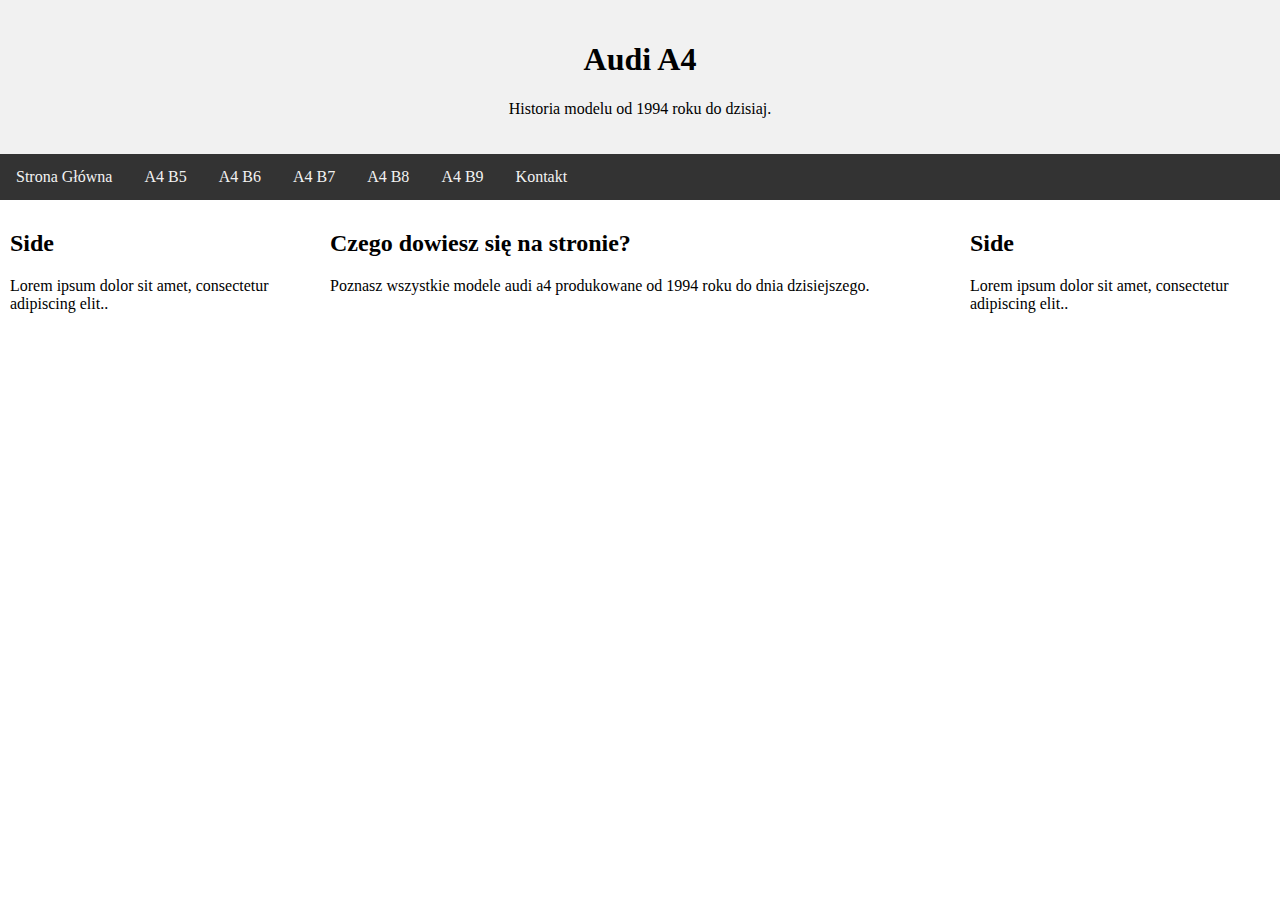
==== index.html @ a76718d5 "Update index.html" ====
<!DOCTYPE html>
<html>
<head>
<title>Strona główna</title>
<meta charset="utf-8">
<meta name="viewport" content="width=device-width, initial-scale=1">
<style>
* {
  box-sizing: border-box;
}

body {
  margin: 0;
}

/* Style the header */
.header {
  background-color: #f1f1f1;
  padding: 20px;
  text-align: center;
}

/* Style the top navigation bar */
.topnav {
  overflow: hidden;
  background-color: #333;
}

/* Style the topnav links */
.topnav a {
  float: left;
  display: block;
  color: #f2f2f2;
  text-align: center;
  padding: 14px 16px;
  text-decoration: none;
}

/* Change color on hover */
.topnav a:hover {
  background-color: #ddd;
  color: black;
}

/* Create three unequal columns that floats next to each other */
.column {
  float: left;
  padding: 10px;
}

/* Left and right column */
.column.side {
  width: 25%;
}

/* Middle column */
.column.middle {
  width: 50%;
}

/* Clear floats after the columns */
.row:after {
  content: "";
  display: table;
  clear: both;
}

/* Responsive layout - makes the three columns stack on top of each other instead of next to each other */
@media screen and (max-width: 600px) {
  .column.side, .column.middle {
    width: 100%;
  }
}
</style>
</head>
<body>

<div class="header">
  <h1>Audi A4</h1>
  <p>Historia modelu od 1994 roku do dzisiaj.</p>
</div>

<div class="topnav">
  <a href="index.html">Strona Główna</a>
  <a href="a4b5.html">A4 B5</a>
  <a href="a4b6.html">A4 B6</a>
  <a href="a4b7.html">A4 B7</a>
  <a href="a4b8.html">A4 B8</a>
  <a href="a4b9.html">A4 B9</a>
  <a href="kontakt.html">Kontakt</a>
</div>

<div class="row">
  <div class="column side">
    <h2>Side</h2>
    <p>Lorem ipsum dolor sit amet, consectetur adipiscing elit..</p>
  </div>
  
  <div class="column middle">
    <h2>Czego dowiesz się na stronie?</h2>
    <p>Poznasz wszystkie modele audi a4 produkowane od 1994 roku do dnia dzisiejszego.</p>
  </div>
  
  <div class="column side">
    <h2>Side</h2>
    <p>Lorem ipsum dolor sit amet, consectetur adipiscing elit..</p>
  </div>
</div>
  
</body>
</html>
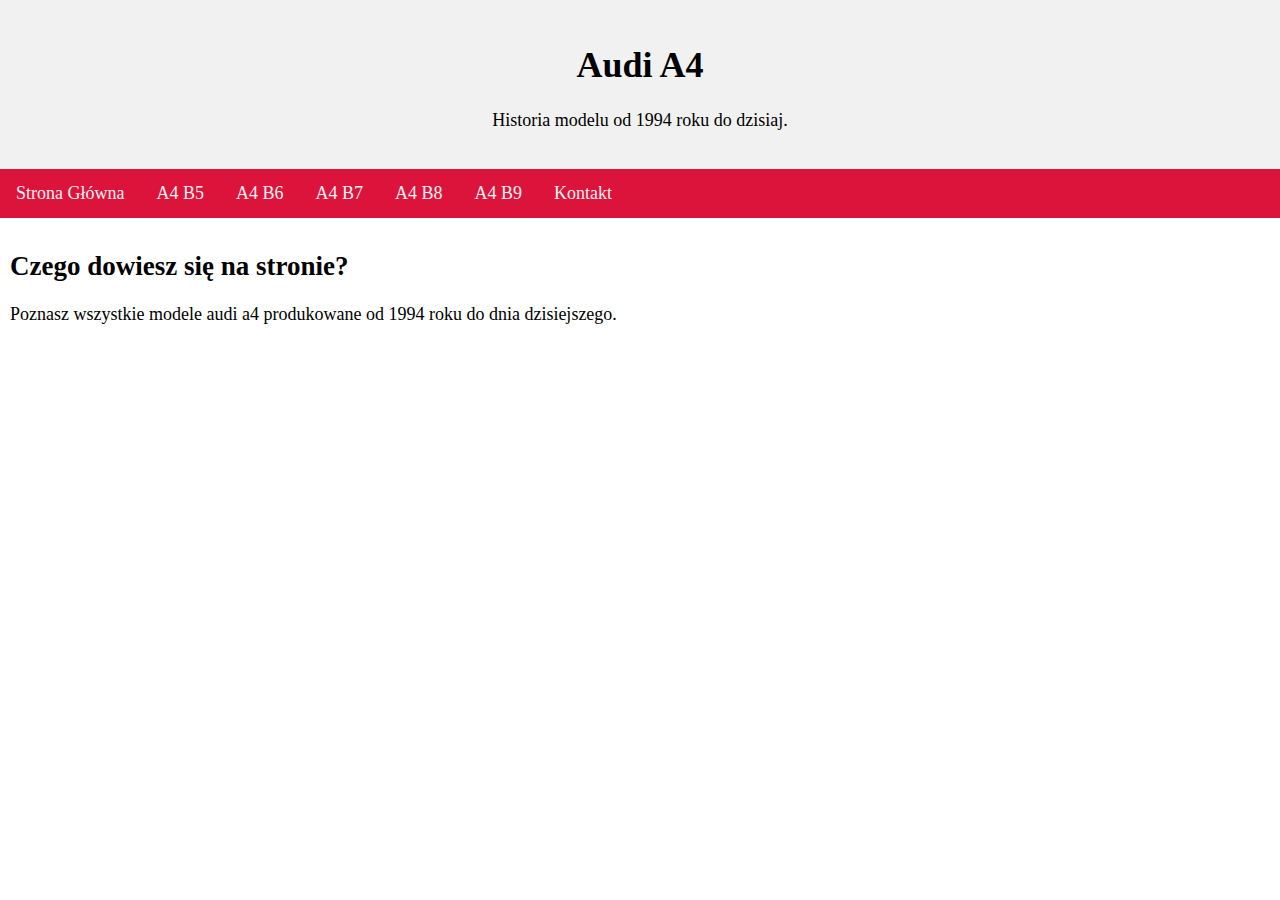
==== commit e36b5dd8: "Add files via upload" ====
--- a/index.html
+++ b/index.html
@@ -4,74 +4,7 @@
 <title>Strona główna</title>
 <meta charset="utf-8">
 <meta name="viewport" content="width=device-width, initial-scale=1">
-<style>
-* {
-  box-sizing: border-box;
-}
-
-body {
-  margin: 0;
-}
-
-/* Style the header */
-.header {
-  background-color: #f1f1f1;
-  padding: 20px;
-  text-align: center;
-}
-
-/* Style the top navigation bar */
-.topnav {
-  overflow: hidden;
-  background-color: #333;
-}
-
-/* Style the topnav links */
-.topnav a {
-  float: left;
-  display: block;
-  color: #f2f2f2;
-  text-align: center;
-  padding: 14px 16px;
-  text-decoration: none;
-}
-
-/* Change color on hover */
-.topnav a:hover {
-  background-color: #ddd;
-  color: black;
-}
-
-/* Create three unequal columns that floats next to each other */
-.column {
-  float: left;
-  padding: 10px;
-}
-
-/* Left and right column */
-.column.side {
-  width: 25%;
-}
-
-/* Middle column */
-.column.middle {
-  width: 50%;
-}
-
-/* Clear floats after the columns */
-.row:after {
-  content: "";
-  display: table;
-  clear: both;
-}
-
-/* Responsive layout - makes the three columns stack on top of each other instead of next to each other */
-@media screen and (max-width: 600px) {
-  .column.side, .column.middle {
-    width: 100%;
-  }
-}
-</style>
+<link rel="stylesheet" href="style.css">
 </head>
 <body>
 
@@ -92,18 +25,11 @@
 
 <div class="row">
   <div class="column side">
-    <h2>Side</h2>
-    <p>Lorem ipsum dolor sit amet, consectetur adipiscing elit..</p>
+   <h2>Czego dowiesz się na stronie?</h2>
+   <p>Poznasz wszystkie modele audi a4 produkowane od 1994 roku do dnia dzisiejszego.</p>
   </div>
   
   <div class="column middle">
-    <h2>Czego dowiesz się na stronie?</h2>
-    <p>Poznasz wszystkie modele audi a4 produkowane od 1994 roku do dnia dzisiejszego.</p>
-  </div>
-  
-  <div class="column side">
-    <h2>Side</h2>
-    <p>Lorem ipsum dolor sit amet, consectetur adipiscing elit..</p>
   </div>
 </div>
   
--- a/style.css
+++ b/style.css
@@ -0,0 +1,77 @@
+* {
+  box-sizing: border-box;
+}
+
+body {
+  margin: 0;
+}
+
+/* Style the header */
+.header {
+  background-color: #f1f1f1;
+  padding: 20px;
+  text-align: center;
+  font-size: 18px;
+  font-family: Verdana;
+}
+
+/* Style the top navigation bar */
+.topnav {
+  overflow: hidden;
+  background-color: #DC143C;
+  font-size: 18px;
+  font-family: Verdana;
+}
+
+/* Style the topnav links */
+.topnav a {
+  float: left;
+  display: block;
+  color: #f2f2f2;
+  text-align: center;
+  padding: 14px 16px;
+  text-decoration: none;
+}
+
+/* Change color on hover */
+.topnav a:hover {
+  background-color: #ddd;
+  color: black;
+}
+
+/* Create three unequal columns that floats next to each other */
+.column {
+  float: left;
+  padding: 10px;
+  font-size: 18px;
+  font-family: Verdana;
+}
+
+/* Left and right column */
+.column.side {
+  width: 80%;
+  font-size: 18px;
+  font-family: Verdana;
+}
+
+/* Middle column */
+.column.middle {
+  width: 10%;
+  text-align: justify;
+  font-size: 16px;
+  font-family: Verdana;
+}
+
+/* Clear floats after the columns */
+.row:after {
+  content: "";
+  display: table;
+  clear: both;
+}
+
+/* Responsive layout - makes the three columns stack on top of each other instead of next to each other */
+@media screen and (max-width: 600px) {
+  .column.side, .column.middle {
+    width: 100%;
+  }
+}
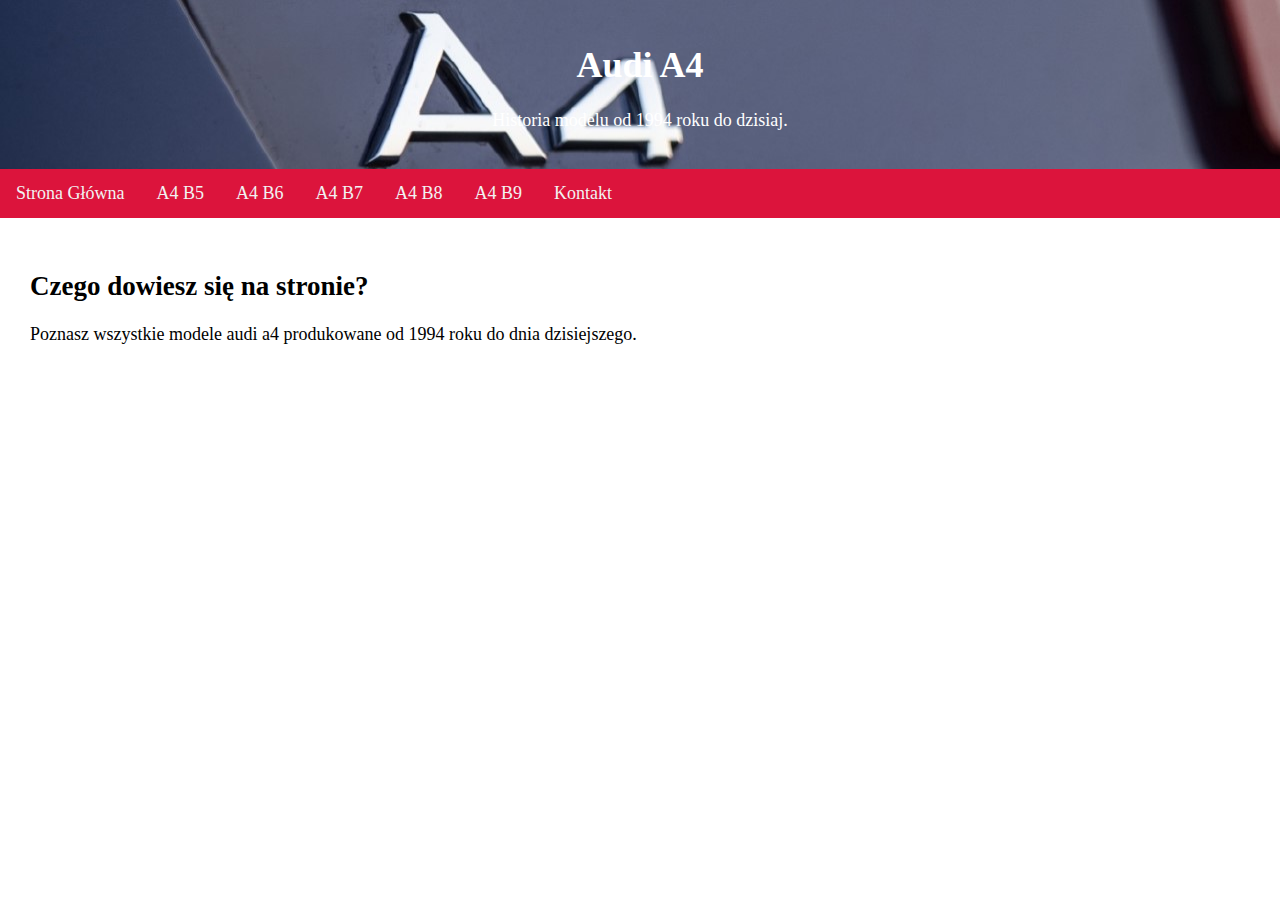
==== commit 89556e86: "Add files via upload" ====
--- a/index.html
+++ b/index.html
@@ -24,12 +24,12 @@
 </div>
 
 <div class="row">
-  <div class="column side">
+  <div class="column left">
    <h2>Czego dowiesz się na stronie?</h2>
    <p>Poznasz wszystkie modele audi a4 produkowane od 1994 roku do dnia dzisiejszego.</p>
   </div>
   
-  <div class="column middle">
+  <div class="column right">
   </div>
 </div>
   
--- a/style.css
+++ b/style.css
@@ -6,16 +6,15 @@
   margin: 0;
 }
 
-/* Style the header */
 .header {
-  background-color: #f1f1f1;
+  background-image: url("background2.jpg");
   padding: 20px;
   text-align: center;
   font-size: 18px;
   font-family: Verdana;
+  color: #ffffff;
 }
 
-/* Style the top navigation bar */
 .topnav {
   overflow: hidden;
   background-color: #DC143C;
@@ -23,7 +22,6 @@
   font-family: Verdana;
 }
 
-/* Style the topnav links */
 .topnav a {
   float: left;
   display: block;
@@ -33,45 +31,36 @@
   text-decoration: none;
 }
 
-/* Change color on hover */
 .topnav a:hover {
   background-color: #ddd;
   color: black;
 }
 
-/* Create three unequal columns that floats next to each other */
 .column {
   float: left;
-  padding: 10px;
+  padding: 30px;
   font-size: 18px;
   font-family: Verdana;
 }
 
-/* Left and right column */
-.column.side {
+.left {
   width: 80%;
+  text-align: justify;
   font-size: 18px;
   font-family: Verdana;
 }
 
-/* Middle column */
-.column.middle {
-  width: 10%;
-  text-align: justify;
+.right {
+  width: 15%;
+  text-align: left;
   font-size: 16px;
   font-family: Verdana;
 }
 
-/* Clear floats after the columns */
 .row:after {
   content: "";
   display: table;
   clear: both;
 }
 
-/* Responsive layout - makes the three columns stack on top of each other instead of next to each other */
-@media screen and (max-width: 600px) {
-  .column.side, .column.middle {
-    width: 100%;
-  }
 }
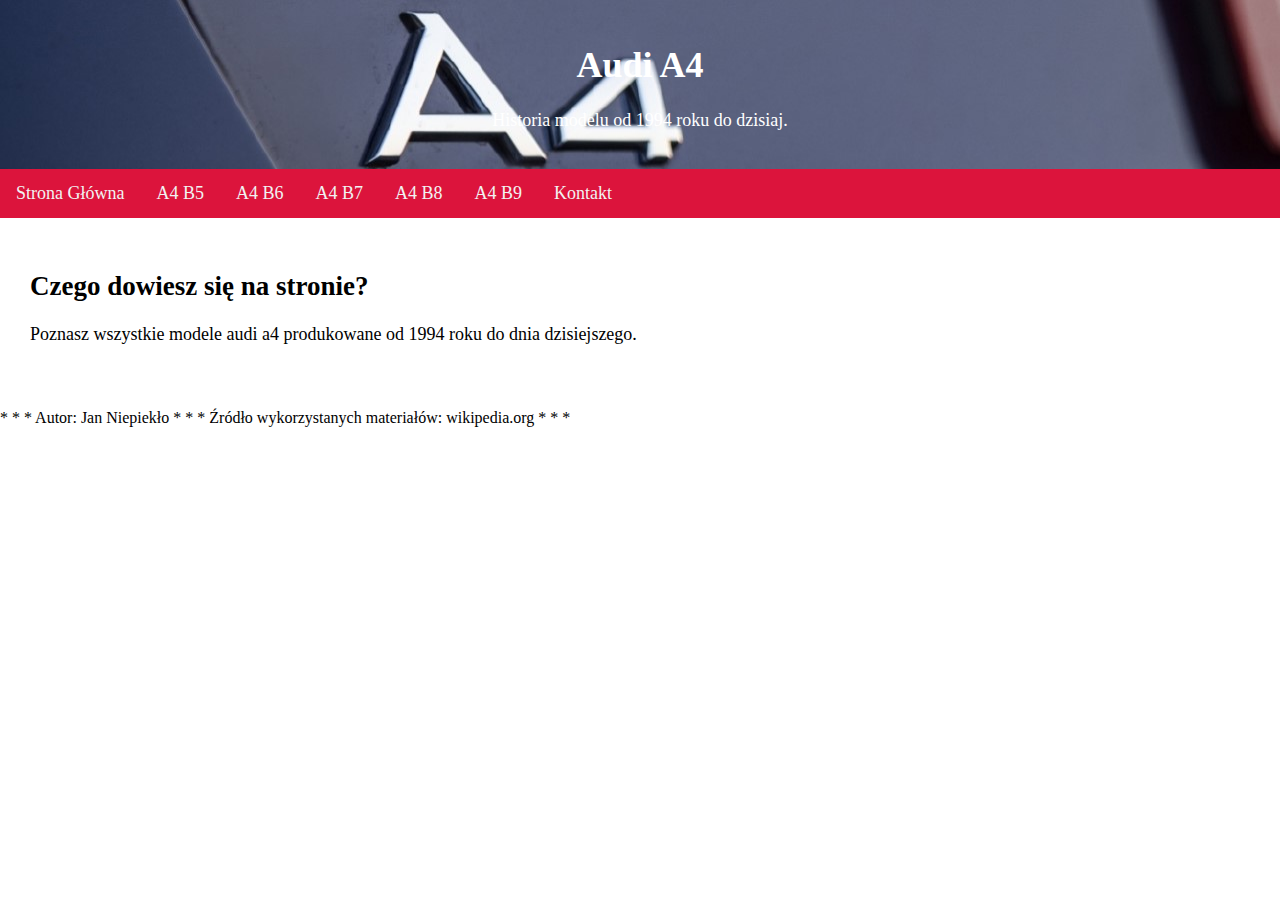
==== commit a012a6bf: "Add files via upload" ====
--- a/index.html
+++ b/index.html
@@ -32,6 +32,11 @@
   <div class="column right">
   </div>
 </div>
+
+<div class="footer">
+    <p>* * * Autor: Jan Niepiekło * * * Źródło wykorzystanych materiałów: wikipedia.org * * *</p>
+    <p></p>
+</div>
   
 </body>
 </html>
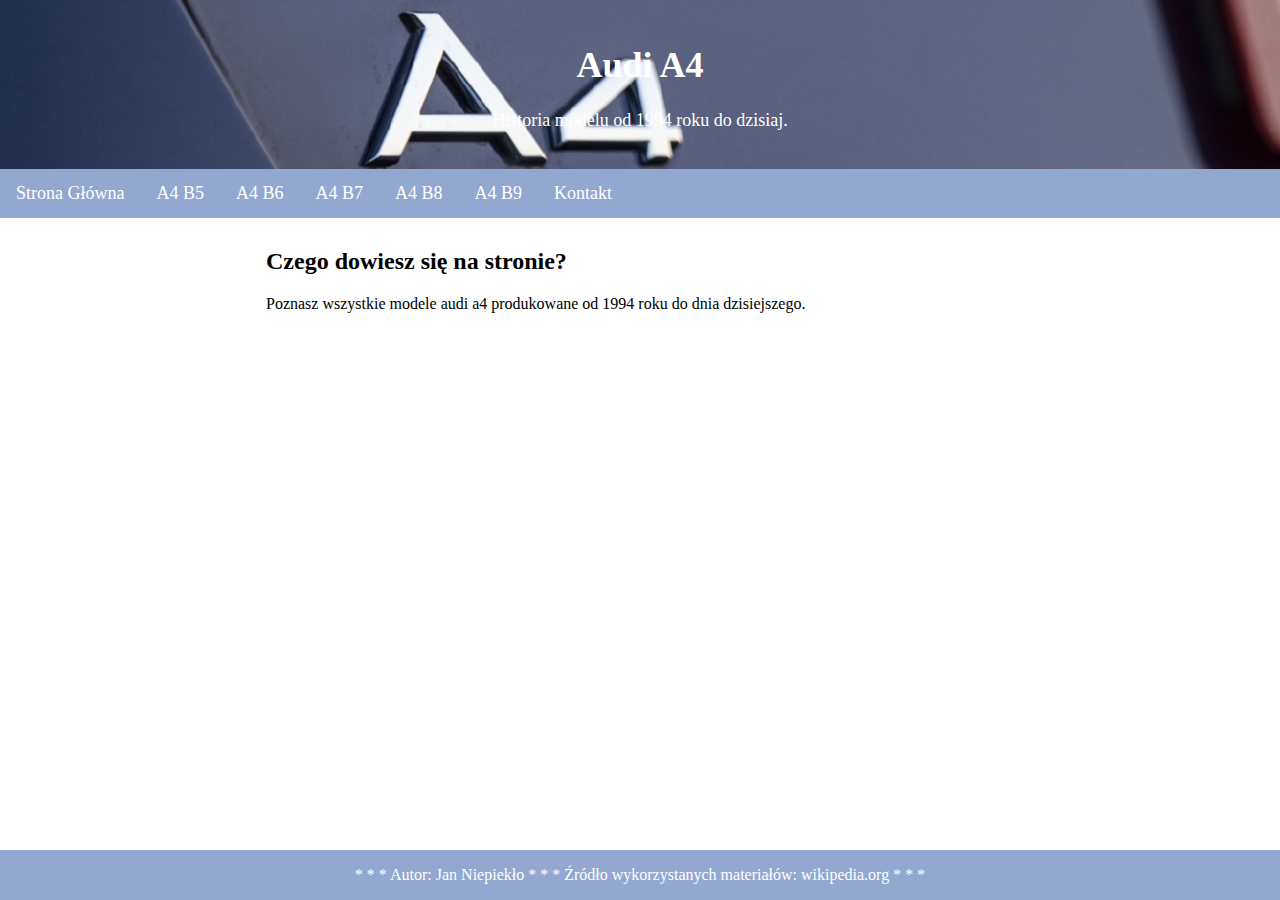
==== commit cb1fe31c: "Add files via upload" ====
--- a/index.html
+++ b/index.html
@@ -25,6 +25,10 @@
 
 <div class="row">
   <div class="column left">
+
+  </div>
+  
+  <div class="column center">
    <h2>Czego dowiesz się na stronie?</h2>
    <p>Poznasz wszystkie modele audi a4 produkowane od 1994 roku do dnia dzisiejszego.</p>
   </div>
--- a/style.css
+++ b/style.css
@@ -17,7 +17,7 @@
 
 .topnav {
   overflow: hidden;
-  background-color: #DC143C;
+  background-color: #92A8D1;
   font-size: 18px;
   font-family: Verdana;
 }
@@ -25,7 +25,7 @@
 .topnav a {
   float: left;
   display: block;
-  color: #f2f2f2;
+  color: #ffffff;
   text-align: center;
   padding: 14px 16px;
   text-decoration: none;
@@ -38,24 +38,34 @@
 
 .column {
   float: left;
-  padding: 30px;
-  font-size: 18px;
+  padding: 10px;
+  margin-bottom: 40px;
+}
+
+/*.column.side {
+  width: 20%;
+  font-size: 16px;
+  font-family: Verdana;
+}*/
+.column.left {
+  width: 20%;
+  font-size: 16px;
   font-family: Verdana;
 }
 
-.left {
-  width: 80%;
+.column.center {
+  width: 60%;
+  font-size: 16px;
+  font-family: Verdana;
   text-align: justify;
-  font-size: 18px;
+}
+
+.column.right {
+  width: 20%;
+  font-size: 16px;
   font-family: Verdana;
 }
 
-.right {
-  width: 15%;
-  text-align: left;
-  font-size: 16px;
-  font-family: Verdana;
-}
 
 .row:after {
   content: "";
@@ -63,4 +73,43 @@
   clear: both;
 }
 
+
+@media screen and (max-width: 600px) {
+  .column.side, .column.middle {
+    width: 100%;
+  }
 }
+
+.footer {
+  position: fixed;
+  left: 0;
+  bottom: 0;
+  width: 100%;
+  background-color: #92A8D1;
+  color: #ffffff;
+  text-align: center;
+  font-size: 16px;
+  font-family: Verdana;
+}
+
+div.gallery {
+  margin: 5px;
+  border: 1px solid #ccc;
+  float: left;
+  width: 300px;
+  height: 200px;
+}
+
+div.gallery:hover {
+  border: 1px solid #777;
+}
+
+div.gallery img {
+  width: 100%;
+  height: auto;
+}
+
+div.desc {
+  padding: 15px;
+  text-align: center;
+}
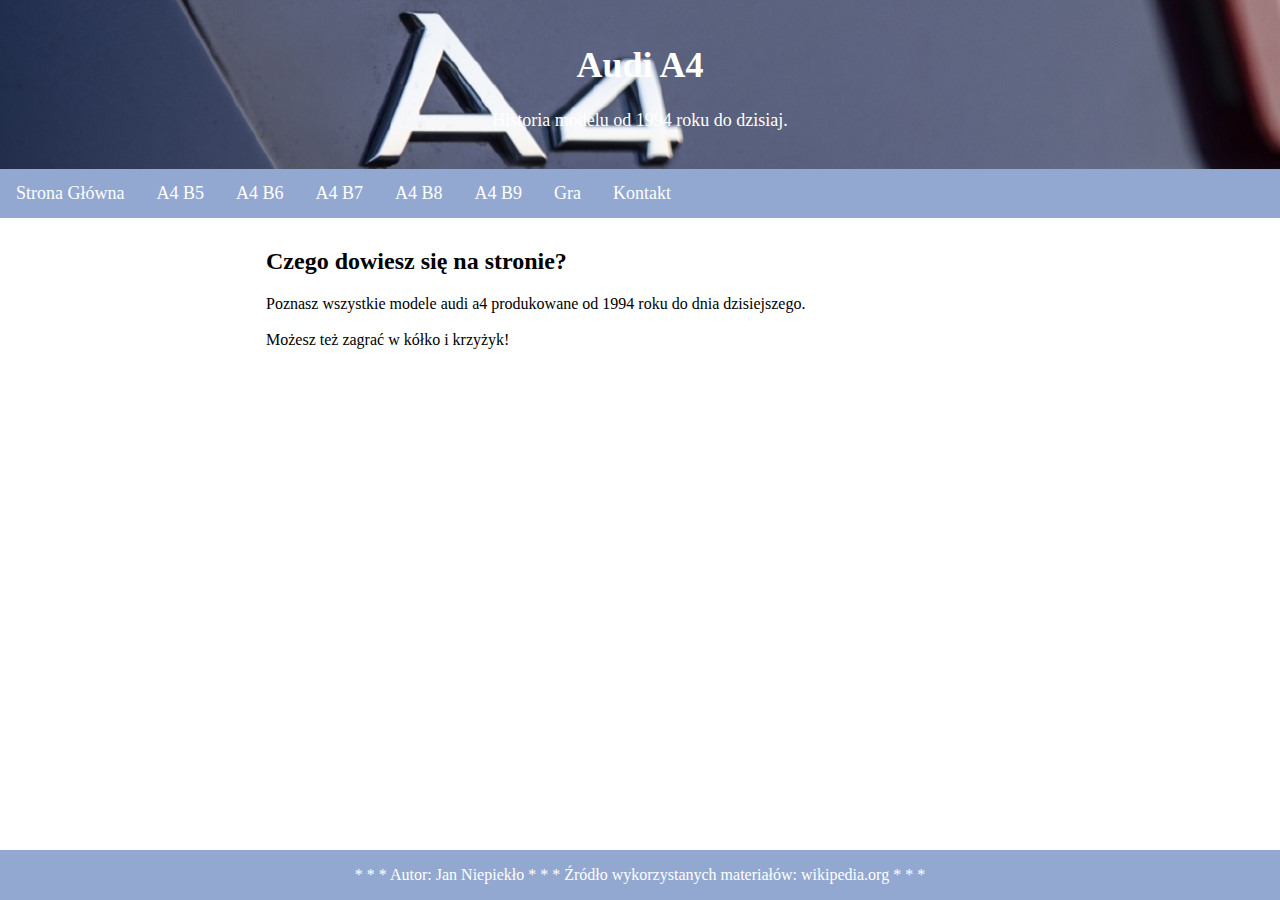
==== commit 138574ad: "Add files via upload" ====
--- a/index.html
+++ b/index.html
@@ -20,6 +20,7 @@
   <a href="a4b7.html">A4 B7</a>
   <a href="a4b8.html">A4 B8</a>
   <a href="a4b9.html">A4 B9</a>
+  <a href="gra.html">Gra</a>
   <a href="kontakt.html">Kontakt</a>
 </div>
 
@@ -30,7 +31,8 @@
   
   <div class="column center">
    <h2>Czego dowiesz się na stronie?</h2>
-   <p>Poznasz wszystkie modele audi a4 produkowane od 1994 roku do dnia dzisiejszego.</p>
+   <p>Poznasz wszystkie modele audi a4 produkowane od 1994 roku do dnia dzisiejszego.
+   <br><br> Możesz też zagrać w kółko i krzyżyk!</p>
   </div>
   
   <div class="column right">
--- a/style.css
+++ b/style.css
@@ -42,11 +42,6 @@
   margin-bottom: 40px;
 }
 
-/*.column.side {
-  width: 20%;
-  font-size: 16px;
-  font-family: Verdana;
-}*/
 .column.left {
   width: 20%;
   font-size: 16px;
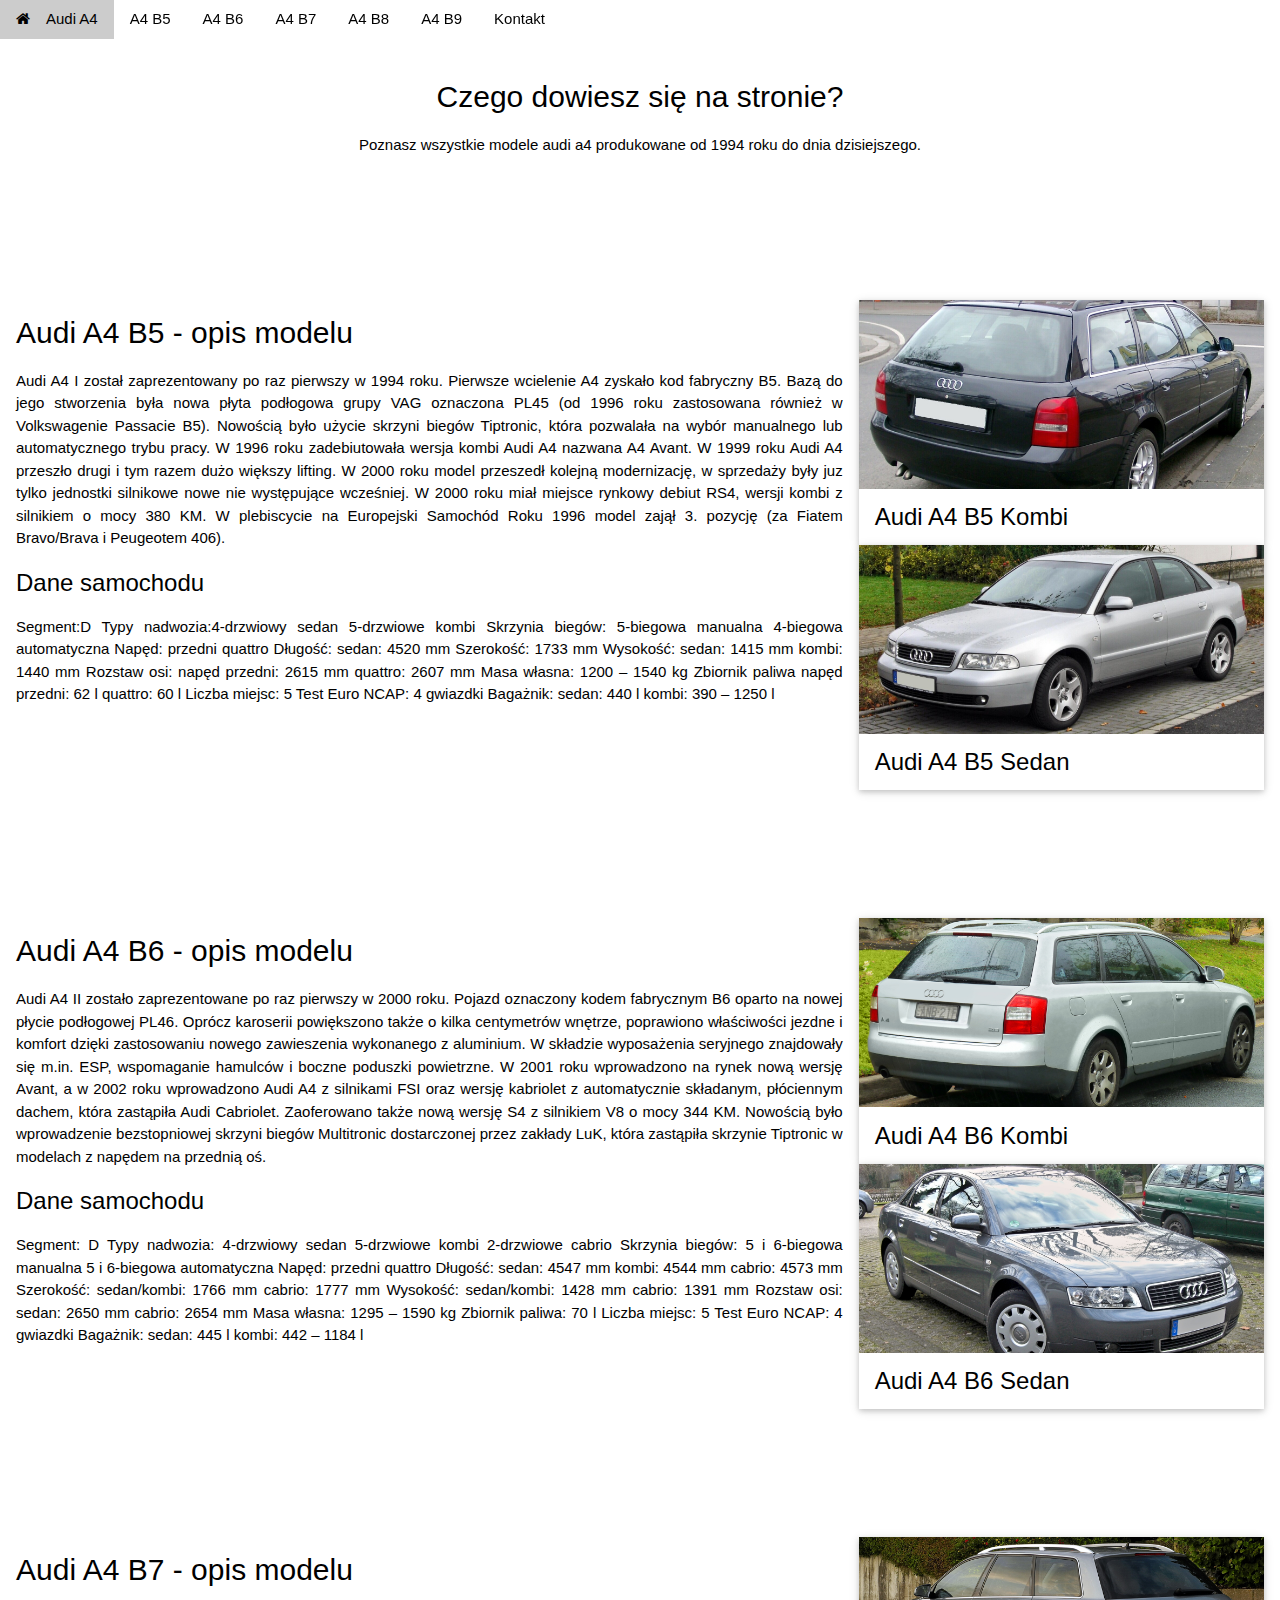
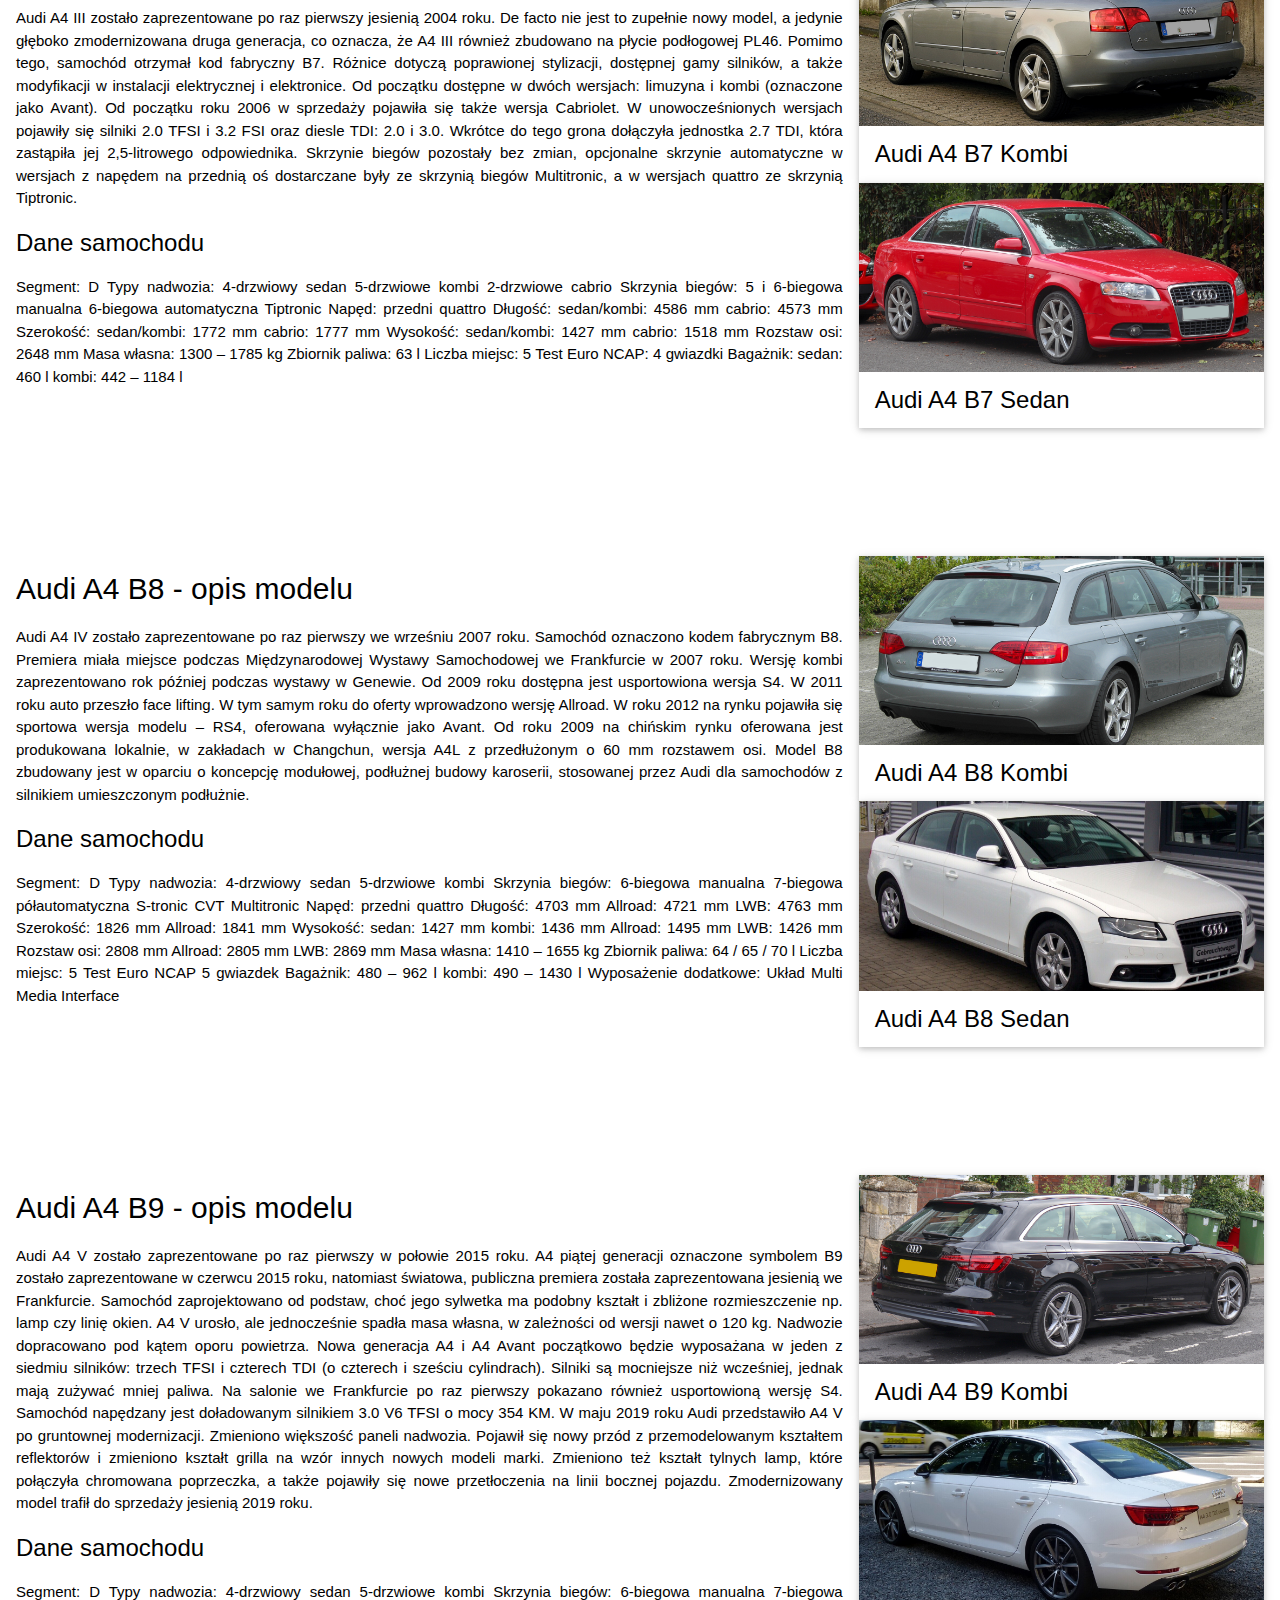
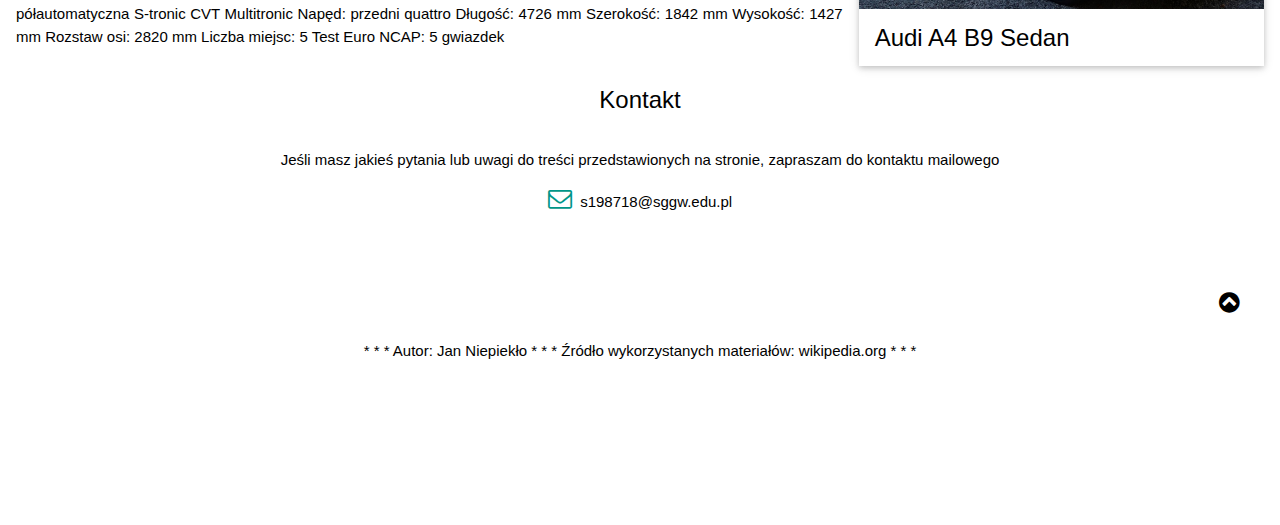
==== commit c3e450e0: "Add files via upload" ====
--- a/index.html
+++ b/index.html
@@ -1,48 +1,277 @@
-<!DOCTYPE html>
-<html>
-<head>
-<title>Strona główna</title>
-<meta charset="utf-8">
-<meta name="viewport" content="width=device-width, initial-scale=1">
-<link rel="stylesheet" href="style.css">
-</head>
-<body>
-
-<div class="header">
-  <h1>Audi A4</h1>
-  <p>Historia modelu od 1994 roku do dzisiaj.</p>
-</div>
-
-<div class="topnav">
-  <a href="index.html">Strona Główna</a>
-  <a href="a4b5.html">A4 B5</a>
-  <a href="a4b6.html">A4 B6</a>
-  <a href="a4b7.html">A4 B7</a>
-  <a href="a4b8.html">A4 B8</a>
-  <a href="a4b9.html">A4 B9</a>
-  <a href="gra.html">Gra</a>
-  <a href="kontakt.html">Kontakt</a>
-</div>
-
-<div class="row">
-  <div class="column left">
-
-  </div>
-  
-  <div class="column center">
-   <h2>Czego dowiesz się na stronie?</h2>
-   <p>Poznasz wszystkie modele audi a4 produkowane od 1994 roku do dnia dzisiejszego.
-   <br><br> Możesz też zagrać w kółko i krzyżyk!</p>
-  </div>
-  
-  <div class="column right">
-  </div>
-</div>
-
-<div class="footer">
-    <p>* * * Autor: Jan Niepiekło * * * Źródło wykorzystanych materiałów: wikipedia.org * * *</p>
-    <p></p>
-</div>
-  
-</body>
-</html>
+<!DOCTYPE html>
+<html lang="pl">
+<title>Audi A4</title>
+<meta charset="UTF-8">
+<meta name="viewport" content="width=device-width, initial-scale=1">
+<link rel="stylesheet" href="https://www.w3schools.com/w3css/4/w3.css">
+<link rel="stylesheet" href="https://www.w3schools.com/lib/w3-theme-black.css">
+<link rel="stylesheet" href="https://cdnjs.cloudflare.com/ajax/libs/font-awesome/4.7.0/css/font-awesome.min.css">
+<body id="myPage">
+
+
+<!-- Navbar -->
+<div class="w3-top">
+ <div class="w3-bar w3-theme-d2 w3-left-align">
+  <a class="w3-bar-item w3-button w3-hide-medium w3-hide-large w3-right w3-hover-white w3-theme-d2" href="javascript:void(0);" onclick="openNav()"><i class="fa fa-bars"></i></a>
+  <a href="#" class="w3-bar-item w3-button w3-teal"><i class="fa fa-home w3-margin-right"></i>Audi A4</a>
+  <a href="#b5" class="w3-bar-item w3-button w3-hide-small w3-hover-white">A4 B5</a>
+  <a href="#b6" class="w3-bar-item w3-button w3-hide-small w3-hover-white">A4 B6</a>
+  <a href="#b7" class="w3-bar-item w3-button w3-hide-small w3-hover-white">A4 B7</a>
+  <a href="#b8" class="w3-bar-item w3-button w3-hide-small w3-hover-white">A4 B8</a>
+  <a href="#b9" class="w3-bar-item w3-button w3-hide-small w3-hover-white">A4 B9</a>
+  <a href="#contact" class="w3-bar-item w3-button w3-hide-small w3-hover-white">Kontakt</a>
+ </div>
+
+  <!-- Navbar on small screens -->
+  <div id="navDemo" class="w3-bar-block w3-theme-d2 w3-hide w3-hide-large w3-hide-medium">
+    <a href="#b5" class="w3-bar-item w3-button">A4 B5</a>
+    <a href="#b6" class="w3-bar-item w3-button">A4 B6</a>
+    <a href="#b7" class="w3-bar-item w3-button">A4 B7</a>
+	<a href="#b8" class="w3-bar-item w3-button">A4 B8</a>
+    <a href="#b9" class="w3-bar-item w3-button">A4 B9</a>
+    <a href="#contact" class="w3-bar-item w3-button">Kontakt</a>
+  </div>
+</div>
+
+<!-- Strona główna -->
+<div class="w3-container w3-padding-64 w3-center" id="main">
+<h2>Czego dowiesz się na stronie?</h2>
+<p>Poznasz wszystkie modele audi a4 produkowane od 1994 roku do dnia dzisiejszego.</p>
+</div>
+
+<!-- Audi B5 -->
+<div class="w3-row-padding w3-padding-64 w3-theme-l5" id="b5">
+
+<div class="w3-twothird">
+<h2>Audi A4 B5 - opis modelu</h2>
+<p style="text-align:justify">Audi A4 I został zaprezentowany po raz pierwszy w 1994 roku.
+
+Pierwsze wcielenie A4 zyskało kod fabryczny B5. Bazą do jego stworzenia była nowa płyta podłogowa grupy VAG oznaczona PL45 
+(od 1996 roku zastosowana również w Volkswagenie Passacie B5). 
+
+Nowością było użycie skrzyni biegów Tiptronic, która pozwalała na wybór manualnego lub automatycznego trybu pracy.
+
+W 1996 roku zadebiutowała wersja kombi Audi A4 nazwana A4 Avant. 
+
+W 1999 roku Audi A4 przeszło drugi i tym razem dużo większy lifting.
+
+W 2000 roku model przeszedł kolejną modernizację, w sprzedaży były juz tylko jednostki silnikowe nowe nie występujące 
+wcześniej.
+
+W 2000 roku miał miejsce rynkowy debiut RS4, wersji kombi z silnikiem o mocy 380 KM.
+
+W plebiscycie na Europejski Samochód Roku 1996 model zajął 3. pozycję (za Fiatem Bravo/Brava i Peugeotem 406).</p>  
+<h3>Dane samochodu</h3>
+<p style="text-align:justify">Segment:D Typy nadwozia:4-drzwiowy sedan 5-drzwiowe kombi Skrzynia biegów:
+5-biegowa manualna 4-biegowa automatyczna Napęd: przedni quattro Długość: sedan: 4520 mm Szerokość: 1733 mm Wysokość: 
+sedan: 1415 mm kombi: 1440 mm Rozstaw osi: napęd przedni: 2615 mm quattro: 2607 mm Masa własna: 1200 – 1540 kg Zbiornik 
+paliwa napęd przedni: 62 l quattro: 60 l Liczba miejsc: 5 Test Euro NCAP: 4 gwiazdki Bagażnik: sedan: 440 l kombi: 390 – 1250 l</p>
+</div>
+
+<div class="w3-third">
+<div class="w3-card w3-white">
+  <img src="a4_b5_kombi.jpg" alt="a4_b5_kombi" style="width:100%">
+  <div class="w3-container">
+  <h3>Audi A4 B5 Kombi</h3>
+  </div>
+  </div>
+  <div class="w3-card w3-white">
+  <img src="a4_b5_sedan.jpg" alt="a4_b5_sedan" style="width:100%">
+  <div class="w3-container">
+  <h3>Audi A4 B5 Sedan</h3>
+  </div>
+  </div>
+</div>
+
+
+<div class="w3-row">
+
+</div>
+</div>
+
+
+<!-- Audi B6 -->
+<div class="w3-row-padding w3-padding-64"id="b6">
+
+<div class="w3-twothird">
+<h2>Audi A4 B6 - opis modelu</h2>
+<p style="text-align:justify">Audi A4 II zostało zaprezentowane po raz pierwszy w 2000 roku.
+
+Pojazd oznaczony kodem fabrycznym B6 oparto na nowej płycie podłogowej PL46. Oprócz karoserii powiększono także o kilka centymetrów wnętrze,
+poprawiono właściwości jezdne i komfort dzięki zastosowaniu nowego zawieszenia wykonanego z aluminium. W składzie wyposażenia seryjnego 
+znajdowały się m.in. ESP, wspomaganie hamulców i boczne poduszki powietrzne.
+
+W 2001 roku wprowadzono na rynek nową wersję Avant, a w 2002 roku wprowadzono Audi A4 z silnikami FSI oraz wersję kabriolet z automatycznie 
+składanym, płóciennym dachem, która zastąpiła Audi Cabriolet. Zaoferowano także nową wersję S4 z silnikiem V8 o mocy 344 KM.
+
+Nowością było wprowadzenie bezstopniowej skrzyni biegów Multitronic dostarczonej przez zakłady LuK, która zastąpiła skrzynie Tiptronic w modelach z napędem na przednią oś.</p>
+<h3>Dane samochodu</h3>
+<p style="text-align:justify">Segment: D Typy nadwozia: 4-drzwiowy sedan 5-drzwiowe kombi 2-drzwiowe cabrio Skrzynia biegów: 5 i 6-biegowa
+manualna 5 i 6-biegowa automatyczna Napęd: przedni quattro Długość: sedan: 4547 mm kombi: 4544 mm cabrio: 4573 mm Szerokość: sedan/kombi: 
+1766 mm cabrio: 1777 mm Wysokość:  sedan/kombi: 1428 mm cabrio: 1391 mm Rozstaw osi: sedan: 2650 mm cabrio: 2654 mm Masa własna: 1295 – 1590 kg 
+Zbiornik paliwa: 70 l Liczba miejsc: 5 Test Euro NCAP: 4 gwiazdki Bagażnik: sedan: 445 l kombi: 442 – 1184 l</p>
+
+</div>
+
+<div class="w3-third">
+<div class="w3-card w3-white">
+  <img src="a4_b6_kombi.jpg" alt="a4_b6_kombi" style="width:100%">
+  <div class="w3-container">
+  <h3>Audi A4 B6 Kombi</h3>
+  </div>
+  </div>
+  <div class="w3-card w3-white">
+  <img src="a4_b6_sedan.jpg" alt="a4_b6_sedan" style="width:100%">
+  <div class="w3-container">
+  <h3>Audi A4 B6 Sedan</h3>
+  </div>
+  </div>
+</div>
+
+<div class="w3-row">
+
+</div>
+</div>
+
+
+<!-- Audi B7 -->
+<div class="w3-row-padding w3-padding-64 w3-theme-l5" id="b7">
+
+<div class="w3-twothird">
+<h2>Audi A4 B7 - opis modelu</h2>
+<p style="text-align:justify">Audi A4 III zostało zaprezentowane po raz pierwszy jesienią 2004 roku.
+
+De facto nie jest to zupełnie nowy model, a jedynie głęboko zmodernizowana druga generacja, co oznacza, że A4 III również zbudowano na płycie podłogowej PL46. 
+Pomimo tego, samochód otrzymał kod fabryczny B7. Różnice dotyczą poprawionej stylizacji, dostępnej gamy silników, a także modyfikacji w instalacji elektrycznej i elektronice.
+
+Od początku dostępne w dwóch wersjach: limuzyna i kombi (oznaczone jako Avant). Od początku roku 2006 w sprzedaży pojawiła się także wersja Cabriolet.
+
+W unowocześnionych wersjach pojawiły się silniki 2.0 TFSI i 3.2 FSI oraz diesle TDI: 2.0 i 3.0. Wkrótce do tego grona dołączyła jednostka 2.7 TDI, która zastąpiła jej 2,5-litrowego odpowiednika.
+
+Skrzynie biegów pozostały bez zmian, opcjonalne skrzynie automatyczne w wersjach z napędem na przednią oś dostarczane były ze skrzynią biegów Multitronic, a w wersjach quattro ze skrzynią Tiptronic.</p>
+<h3>Dane samochodu</h3>
+<p style="text-align:justify">Segment: D Typy nadwozia: 4-drzwiowy sedan 5-drzwiowe kombi 2-drzwiowe cabrio Skrzynia biegów: 5 i 6-biegowa manualna 6-biegowa automatyczna Tiptronic 
+Napęd: przedni quattro Długość: sedan/kombi: 4586 mm cabrio: 4573 mm Szerokość: sedan/kombi: 1772 mm cabrio: 1777 mm Wysokość: sedan/kombi: 1427 mm cabrio: 1518 mm Rozstaw osi: 2648 mm 
+Masa własna: 1300 – 1785 kg Zbiornik paliwa: 63 l Liczba miejsc: 5 Test Euro NCAP: 4 gwiazdki Bagażnik: sedan: 460 l kombi: 442 – 1184 l</p>
+</div>
+
+<div class="w3-third">
+<div class="w3-card w3-white">
+  <img src="a4_b7_kombi.jpg" alt="a4_b7_kombi" style="width:100%">
+  <div class="w3-container">
+  <h3>Audi A4 B7 Kombi</h3>
+  </div>
+  </div>
+  <div class="w3-card w3-white">
+  <img src="a4_b7_sedan.jpg" alt="a4_b7sedan" style="width:100%">
+  <div class="w3-container">
+  <h3>Audi A4 B7 Sedan</h3>
+  </div>
+  </div>
+</div>
+
+<div class="w3-row">
+
+</div>
+</div>
+
+
+<!-- Audi B8 -->
+<div class="w3-row-padding w3-padding-64" id="b8">
+
+<div class="w3-twothird">
+<h2>Audi A4 B8 - opis modelu</h2>
+<p style="text-align:justify">Audi A4 IV zostało zaprezentowane po raz pierwszy we wrześniu 2007 roku.
+
+Samochód oznaczono kodem fabrycznym B8. Premiera miała miejsce podczas Międzynarodowej Wystawy Samochodowej we Frankfurcie w 2007 roku. Wersję kombi zaprezentowano 
+rok później podczas wystawy w Genewie. Od 2009 roku dostępna jest usportowiona wersja S4. W 2011 roku auto przeszło face lifting. W tym samym roku do oferty 
+wprowadzono wersję Allroad. W roku 2012 na rynku pojawiła się sportowa wersja modelu – RS4, oferowana wyłącznie jako Avant.
+
+Od roku 2009 na chińskim rynku oferowana jest produkowana lokalnie, w zakładach w Changchun, wersja A4L z przedłużonym o 60 mm rozstawem osi.
+
+Model B8 zbudowany jest w oparciu o koncepcję modułowej, podłużnej budowy karoserii, stosowanej przez Audi dla samochodów z silnikiem umieszczonym podłużnie.</p>
+<h3>Dane samochodu</h3>
+<p style="text-align:justify">Segment: D Typy nadwozia: 4-drzwiowy sedan 5-drzwiowe kombi Skrzynia biegów: 6-biegowa manualna 7-biegowa półautomatyczna S-tronic 
+CVT Multitronic Napęd: przedni quattro Długość: 4703 mm Allroad: 4721 mm LWB: 4763 mm Szerokość: 1826 mm Allroad: 1841 mm Wysokość: sedan: 1427 mm kombi: 1436 mm 
+Allroad: 1495 mm LWB: 1426 mm Rozstaw osi: 2808 mm Allroad: 2805 mm LWB: 2869 mm Masa własna: 1410 – 1655 kg Zbiornik paliwa: 64 / 65 / 70 l Liczba miejsc: 5 
+Test Euro NCAP 5 gwiazdek Bagażnik: 480 – 962 l kombi: 490 – 1430 l Wyposażenie dodatkowe: Układ Multi Media Interface</p>
+
+</div>
+
+<div class="w3-third">
+<div class="w3-card w3-white">
+  <img src="a4_b8_kombi.jpg" alt="a4_b8_kombi" style="width:100%">
+  <div class="w3-container">
+  <h3>Audi A4 B8 Kombi</h3>
+  </div>
+  </div>
+  <div class="w3-card w3-white">
+  <img src="a4_b8_sedan.jpg" alt="a4_b8_sedan" style="width:100%">
+  <div class="w3-container">
+  <h3>Audi A4 B8 Sedan</h3>
+  </div>
+  </div>
+</div>
+</div>
+
+
+<!-- Audi B9 -->
+<div class="w3-row-padding w3-padding-64 w3-theme-l5" id="b9">
+
+<div class="w3-twothird">
+<h2>Audi A4 B9 - opis modelu</h2>
+<p style="text-align:justify">Audi A4 V zostało zaprezentowane po raz pierwszy w połowie 2015 roku.
+
+A4 piątej generacji oznaczone symbolem B9 zostało zaprezentowane w czerwcu 2015 roku, natomiast światowa, publiczna premiera została zaprezentowana jesienią we Frankfurcie. Samochód zaprojektowano od podstaw, choć jego sylwetka ma podobny kształt i zbliżone rozmieszczenie np. lamp czy linię okien. A4 V urosło, ale jednocześnie spadła masa własna, w zależności od wersji nawet o 120 kg. Nadwozie dopracowano pod kątem oporu powietrza.
+
+Nowa generacja A4 i A4 Avant początkowo będzie wyposażana w jeden z siedmiu silników: trzech TFSI i czterech TDI (o czterech i sześciu cylindrach). Silniki są mocniejsze niż wcześniej, jednak mają zużywać mniej paliwa.
+
+Na salonie we Frankfurcie po raz pierwszy pokazano również usportowioną wersję S4. Samochód napędzany jest doładowanym silnikiem 3.0 V6 TFSI o mocy 354 KM.
+
+W maju 2019 roku Audi przedstawiło A4 V po gruntownej modernizacji. Zmieniono większość paneli nadwozia. Pojawił się nowy przód z przemodelowanym kształtem 
+reflektorów i zmieniono kształt grilla na wzór innych nowych modeli marki. Zmieniono też kształt tylnych lamp, które połączyła chromowana poprzeczka, a 
+także pojawiły się nowe przetłoczenia na linii bocznej pojazdu. Zmodernizowany model trafił do sprzedaży jesienią 2019 roku.</p>
+<h3>Dane samochodu</h3>
+<p style="text-align:justify">Segment: D Typy nadwozia: 4-drzwiowy sedan 5-drzwiowe kombi Skrzynia biegów: 6-biegowa manualna 7-biegowa półautomatyczna 
+S-tronic CVT Multitronic Napęd: przedni quattro Długość: 4726 mm Szerokość: 1842 mm Wysokość: 1427 mm Rozstaw osi: 2820 mm Liczba miejsc: 5 Test Euro NCAP: 5 gwiazdek</p>
+</div>
+
+<div class="w3-third">
+<div class="w3-card w3-white">
+  <img src="a4_b9_kombi.jpg" alt="a4_b9_kombi" style="width:100%">
+  <div class="w3-container">
+  <h3>Audi A4 B9 Kombi</h3>
+  </div>
+  </div>
+  <div class="w3-card w3-white">
+  <img src="a4_b9_sedan.jpg" alt="a4_b9_sedan" style="width:100%">
+  <div class="w3-container">
+  <h3>Audi A4 B9 Sedan</h3>
+  </div>
+  </div>
+</div>
+
+
+<!-- Contact Container -->
+<div class="w3-container w3-padding-64 w3-center" id="contact">
+  <div class="w3-row">
+    <div class="w3-padding-16"><span class="w3-xlarge w3-border-teal">Kontakt</span></div>
+      <p>Jeśli masz jakieś pytania lub uwagi do treści przedstawionych na stronie, zapraszam do kontaktu mailowego</p>
+      <p><i class="fa fa-envelope-o w3-text-teal w3-xlarge"></i>  s198718@sggw.edu.pl</p>
+  </div>
+</div>
+
+<!-- Footer -->
+<footer class="w3-container w3-padding-32 w3-theme-d1 w3-center">
+  <p>* * * Autor: Jan Niepiekło * * * Źródło wykorzystanych materiałów: wikipedia.org * * *</p>
+
+  <div style="position:relative;bottom:100px;z-index:1;" class="w3-tooltip w3-right">
+    <span class="w3-text w3-padding w3-teal w3-hide-small">Na górę</span>   
+    <a class="w3-button w3-theme" href="#myPage"><span class="w3-xlarge">
+    <i class="fa fa-chevron-circle-up"></i></span></a>
+  </div>
+</footer>
+<script src="script.js"></script>
+
+</body>
+</html>
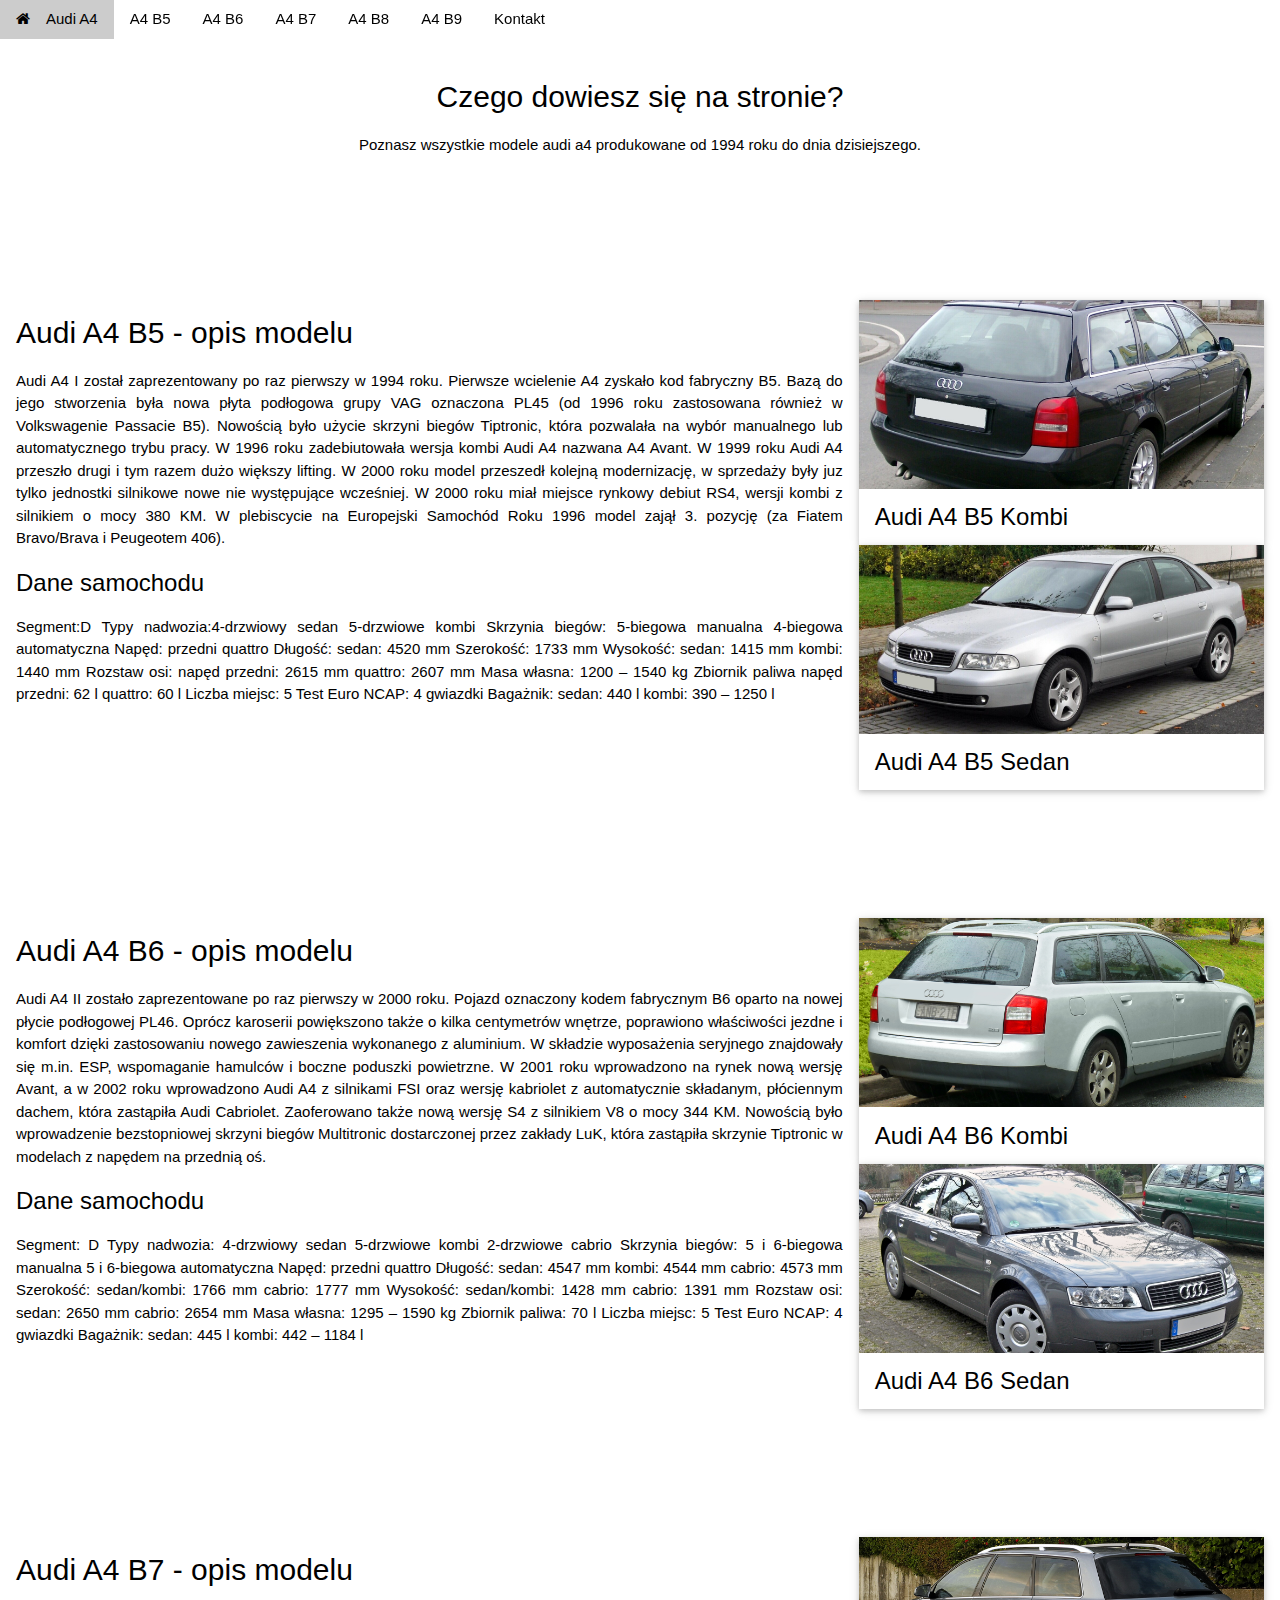
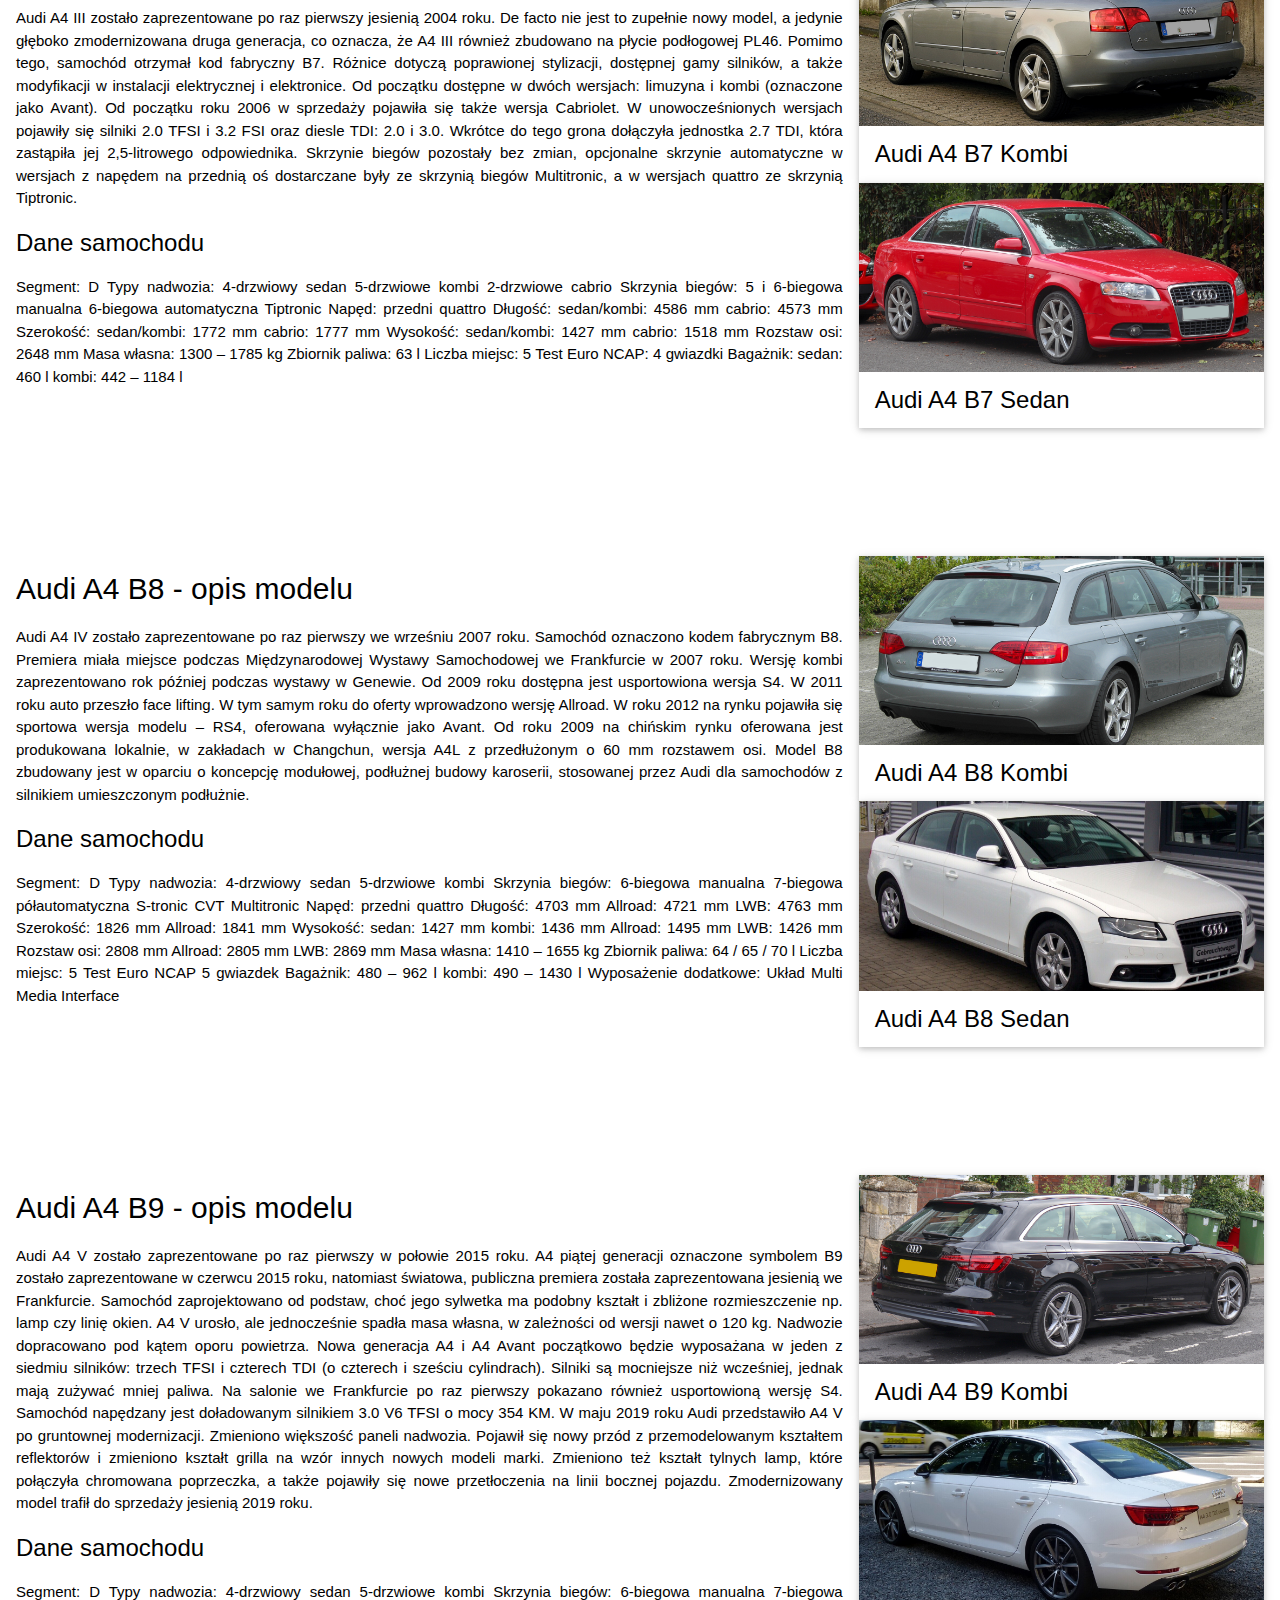
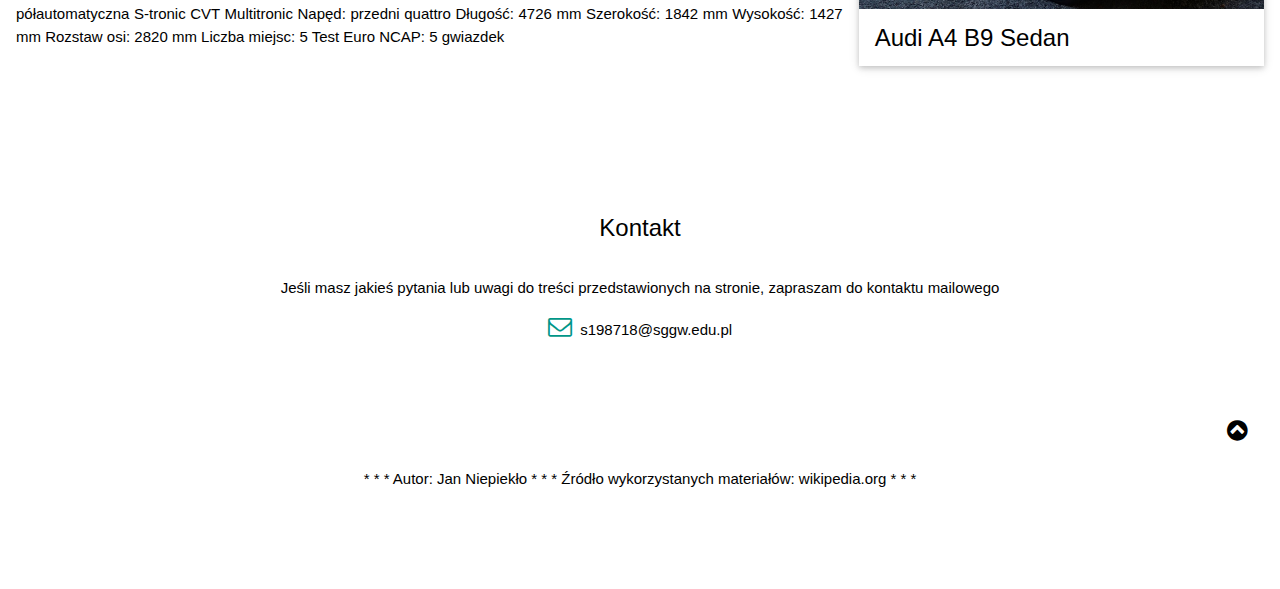
==== commit af47f7c1: "Add files via upload" ====
--- a/index.html
+++ b/index.html
@@ -91,7 +91,7 @@
 
 
 <!-- Audi B6 -->
-<div class="w3-row-padding w3-padding-64"id="b6">
+<div class="w3-row-padding w3-padding-64" id="b6">
 
 <div class="w3-twothird">
 <h2>Audi A4 B6 - opis modelu</h2>
@@ -249,6 +249,7 @@
   <h3>Audi A4 B9 Sedan</h3>
   </div>
   </div>
+</div>
 </div>
 
 
